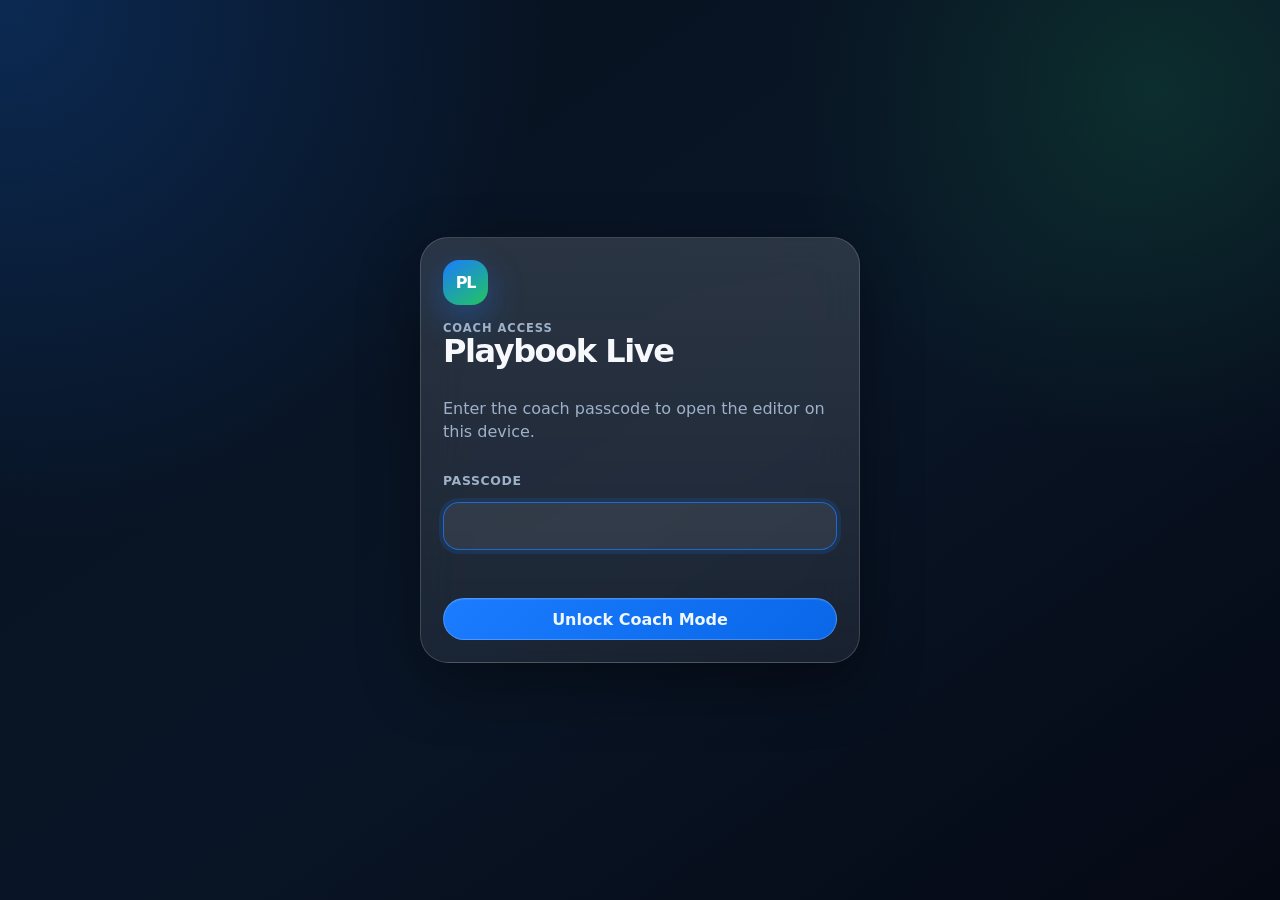
==== coach.html @ 9b7bd403 "Fix review player circles and playback" ====
﻿<!doctype html>
<html lang="en">
  <head>
    <meta charset="UTF-8" />
    <meta name="viewport" content="width=device-width, initial-scale=1, viewport-fit=cover" />
    <meta name="theme-color" content="#07111f" />
    <meta name="apple-mobile-web-app-capable" content="yes" />
    <meta name="apple-mobile-web-app-status-bar-style" content="black-translucent" />
    <meta name="apple-mobile-web-app-title" content="Playbook Live" />
    <title>Playbook Live Coach</title>
    <link rel="manifest" href="manifest.json" />
    <link rel="icon" href="assets/icon.svg" type="image/svg+xml" />
    <link rel="apple-touch-icon" href="assets/apple-touch-icon.png" />
    <link rel="stylesheet" href="styles.css" />
  </head>
  <body class="coach-locked" data-app-mode="coach">
    <section id="coachGate" class="coach-gate" aria-label="Coach access">
      <div class="coach-gate-card">
        <div class="brand-mark" aria-hidden="true">PL</div>
        <div>
          <div class="eyebrow">Coach Access</div>
          <h1>Playbook Live</h1>
        </div>
        <p class="muted">Enter the coach passcode to open the editor on this device.</p>
        <label class="coach-passcode-label" for="coachPasscode">Passcode</label>
        <input id="coachPasscode" class="coach-passcode-input" type="password" autocomplete="current-password" />
        <p id="coachGateMessage" class="coach-gate-message" role="status" aria-live="polite"></p>
        <button id="coachUnlockBtn" class="pill-button primary" type="button">Unlock Coach Mode</button>
      </div>
    </section>
    <div id="app" class="app-shell">
      <header class="app-header">
        <div class="brand-block">
          <div class="brand-mark" aria-hidden="true">PL</div>
          <div>
            <div class="eyebrow">Basketball play designer</div>
            <h1>Playbook Live</h1>
          </div>
        </div>
        <div class="header-actions">
          <button class="icon-button" id="undoBtn" title="Undo" aria-label="Undo">&#8630;</button>
          <button class="icon-button" id="redoBtn" title="Redo" aria-label="Redo">&#8631;</button>
          <button class="icon-button" id="settingsBtn" title="Settings" aria-label="Settings">&#9881;</button>
        </div>
      </header>

      <main class="screen-stack">
        <section id="createScreen" class="screen active" aria-label="Editor">
          <div class="workspace-card">
            <div class="workspace-topbar">
              <div class="play-title-wrap">
                <label for="playName">Play name</label>
                <input id="playName" class="play-name-input" type="text" spellcheck="false" />
              </div>
              <div class="step-chip" id="stepChip">Step 1 of 1</div>
            </div>

            <div class="court-wrap">
              <svg id="courtSvg" class="court-svg" viewBox="0 0 565 800" role="img" aria-label="Basketball court editor"></svg>
              <div id="courtChooser" class="court-chooser hidden" aria-label="Choose court type">
                <div class="court-choice-title">Choose court</div>
                <div class="court-choice-actions">
                  <button class="court-choice-button" data-court-type="half" type="button">
                    <span>Half</span>
                    <img src="assets/half-court.png" alt="" />
                  </button>
                  <button class="court-choice-button" data-court-type="full" type="button">
                    <span>Full</span>
                    <img src="assets/full-court.png" alt="" />
                  </button>
                </div>
              </div>
              <div id="toast" class="toast hidden"></div>
            </div>

            <div class="editor-footer">
              <div class="step-controls" aria-label="Step controls">
                <button id="prevStepBtn" class="pill-button secondary">&#8249; Step</button>
                <button id="nextStepBtn" class="pill-button primary">Next Step</button>
                <button id="addBlankStepBtn" class="pill-button secondary">Blank</button>
              </div>
              <div class="quick-actions">
                <button id="savePlayBtn" class="pill-button success">Save</button>
              </div>
            </div>
          </div>

          <aside class="tool-dock" aria-label="Drawing tools">
            <button class="tool-button active" data-tool="select"><span>&#8598;</span><b>Select</b></button>
            <button class="tool-button" data-tool="offense"><span class="mini-player offense">1</span><b>Offense</b></button>
            <button class="tool-button" data-tool="defense"><span class="mini-player defense">1</span><b>Defense</b></button>
            <button class="tool-button" data-tool="ball"><span class="mini-ball"></span><b>Ball</b></button>
            <button class="tool-button" data-tool="move"><span class="line-sample move"></span><b>Cut</b></button>
            <button class="tool-button" data-tool="pass"><span class="line-sample pass"></span><b>Pass</b></button>
            <button class="tool-button" data-tool="dribble"><span class="line-sample dribble"></span><b>Dribble</b></button>
            <button class="tool-button" data-tool="screen"><span class="line-sample screen"></span><b>Screen</b></button>
            <button class="tool-button" data-tool="erase"><span>&#9003;</span><b>Erase</b></button>
          </aside>
        </section>

        <section id="playbookScreen" class="screen" aria-label="Playbook library">
          <div class="library-layout">
            <div class="library-header card-panel">
              <div>
                <div class="eyebrow">Saved locally on this device</div>
                <h2>Playbook</h2>
              </div>
              <button id="newPlayBtn" class="pill-button primary">New Play</button>
            </div>
            <div class="library-actions card-panel">
              <button id="copyPlayerLinkBtn" class="pill-button primary">Copy Player Link</button>
              <button id="saveGitHubBtn" class="pill-button success">Save to GitHub</button>
              <button id="loadGitHubBtn" class="pill-button secondary">Load from GitHub</button>
              <button id="exportPlaybookBtn" class="pill-button secondary">Export Playbook</button>
              <button id="importPlaybookBtn" class="pill-button secondary">Import Playbook</button>
              <input id="importPlaybookInput" class="hidden" type="file" accept="application/json,.json" />
            </div>
            <div id="playList" class="play-list"></div>
          </div>
        </section>

        <section id="reviewScreen" class="screen" aria-label="Review play">
          <div class="review-card">
            <div class="court-wrap review-court-wrap">
              <svg id="reviewSvg" class="court-svg" viewBox="0 0 565 800" role="img" aria-label="Animated play review"></svg>
              <button id="fullscreenBtn" class="fullscreen-button" type="button" title="Full screen" aria-label="Full screen">&#9974;</button>
            </div>
            <div class="review-controls">
              <button id="reviewBackBtn" class="icon-button large">&#8249;</button>
              <button id="playPauseBtn" class="play-button">&#9654;</button>
              <button id="reviewForwardBtn" class="icon-button large">&#8250;</button>
              <button id="restartBtn" class="pill-button secondary">Restart</button>
              <label class="speed-control">Speed
                <input id="speedSlider" type="range" min="0.5" max="2" value="1" step="0.25" />
              </label>
            </div>
          </div>
        </section>
      </main>

      <nav class="bottom-nav" aria-label="Main navigation">
        <button class="nav-button active" data-screen="create"><span>&#9998;</span>Editor</button>
        <button class="nav-button" data-screen="playbook"><span>&#9638;</span>Playbook</button>
        <button class="nav-button" data-screen="review"><span>&#9654;</span>Review</button>
      </nav>
    </div>

    <dialog id="settingsDialog" class="modal-card">
      <form method="dialog">
        <div class="modal-header">
          <div>
            <div class="eyebrow">Manual cloud sync</div>
            <h2>GitHub Settings</h2>
          </div>
          <button class="icon-button" value="cancel">&#215;</button>
        </div>
        <p class="muted">For personal use, create a fine-grained GitHub token with Contents read/write access to this repository. The token is stored only in this browser.</p>
        <div class="settings-grid">
          <label>Owner<input id="ghOwner" autocomplete="off" placeholder="BBuisson188" /></label>
          <label>Repository<input id="ghRepo" autocomplete="off" placeholder="playbook-live" /></label>
          <label>Branch<input id="ghBranch" autocomplete="off" placeholder="main" /></label>
          <label>File path<input id="ghPath" autocomplete="off" placeholder="data/playbook-live.json" /></label>
          <label class="full-width">Token<input id="ghToken" type="password" autocomplete="off" placeholder="github_pat_..." /></label>
        </div>
        <div class="modal-actions">
          <button id="lockCoachBtn" type="button" class="pill-button danger">Lock Coach Mode</button>
          <button id="clearGitHubBtn" type="button" class="pill-button danger">Clear</button>
          <button id="saveSettingsBtn" type="button" class="pill-button primary">Save Settings</button>
        </div>
      </form>
    </dialog>

    <dialog id="syncResultDialog" class="modal-card result-modal">
      <form method="dialog">
        <div class="modal-header">
          <div>
            <div class="eyebrow" id="syncResultKicker">GitHub sync</div>
            <h2 id="syncResultTitle">Sync result</h2>
          </div>
          <button class="icon-button" value="cancel">&#215;</button>
        </div>
        <p class="muted" id="syncResultMessage"></p>
        <pre id="syncResultDetails" class="sync-details hidden"></pre>
        <div class="modal-actions">
          <button class="pill-button primary" value="default">OK</button>
        </div>
      </form>
    </dialog>

    <script src="app.js"></script>
  </body>
</html>
---- styles.css ----
﻿:root {
  color-scheme: dark;
  --bg: #07111f;
  --bg-2: #0d1a2e;
  --panel: rgba(255, 255, 255, 0.08);
  --panel-strong: rgba(255, 255, 255, 0.13);
  --line: rgba(255, 255, 255, 0.16);
  --text: #f6f8fb;
  --muted: #9fb1c8;
  --blue: #1b7cff;
  --blue-dark: #075ed6;
  --red: #f0445a;
  --green: #22c55e;
  --gold: #f8c14f;
  --court: #f6f0df;
  --screen: #d8e1ee;
  --shadow: 0 22px 60px rgba(0, 0, 0, 0.38);
  --radius-xl: 28px;
  --radius-lg: 20px;
  --radius-md: 14px;
  --bottom-nav-height: 82px;
  font-family: Inter, ui-sans-serif, system-ui, -apple-system, BlinkMacSystemFont, "Segoe UI", sans-serif;
}

* { box-sizing: border-box; }
.hidden { display: none !important; }

html, body { height: 100%; }

body {
  margin: 0;
  background:
    radial-gradient(circle at top left, rgba(27, 124, 255, 0.23), transparent 35%),
    radial-gradient(circle at 90% 10%, rgba(34, 197, 94, 0.14), transparent 26%),
    linear-gradient(145deg, #07111f 0%, #091526 54%, #050914 100%);
  color: var(--text);
  overflow: hidden;
  -webkit-font-smoothing: antialiased;
  touch-action: manipulation;
}

body.coach-locked {
  overflow: hidden;
}

body.coach-locked .app-shell {
  display: none;
}

button, input {
  font: inherit;
}

button {
  border: 0;
  color: inherit;
  cursor: pointer;
  -webkit-tap-highlight-color: transparent;
}

button:disabled { opacity: 0.45; cursor: not-allowed; }

.app-shell {
  height: 100dvh;
  display: grid;
  grid-template-rows: auto 1fr auto;
  padding: max(12px, env(safe-area-inset-top)) 12px max(8px, env(safe-area-inset-bottom));
  gap: 10px;
}

.app-header {
  display: flex;
  align-items: center;
  justify-content: space-between;
  gap: 12px;
  min-height: 58px;
}

.brand-block,
.header-actions,
.workspace-topbar,
.review-topbar,
.library-header,
.modal-header,
.modal-actions,
.review-controls,
.editor-footer,
.step-controls,
.quick-actions,
.library-actions {
  display: flex;
  align-items: center;
}

.brand-block { gap: 12px; min-width: 0; }

.brand-mark {
  width: 45px;
  height: 45px;
  border-radius: 16px;
  display: grid;
  place-items: center;
  background: linear-gradient(145deg, #1b7cff, #22c55e);
  color: white;
  font-weight: 900;
  letter-spacing: -0.08em;
  box-shadow: 0 12px 34px rgba(27, 124, 255, 0.38);
}

.eyebrow {
  color: var(--muted);
  font-size: 0.72rem;
  text-transform: uppercase;
  letter-spacing: 0.08em;
  font-weight: 800;
}

h1, h2 {
  margin: 0;
  letter-spacing: -0.045em;
  line-height: 1;
}

h1 { font-size: clamp(1.2rem, 5vw, 2rem); }
h2 { font-size: clamp(1.35rem, 6vw, 2.35rem); }

.header-actions { gap: 8px; }

.icon-button,
.pill-button,
.nav-button,
.tool-button,
.play-button {
  border-radius: 999px;
  background: var(--panel);
  border: 1px solid var(--line);
  box-shadow: inset 0 1px 0 rgba(255, 255, 255, 0.08);
  transition: transform 120ms ease, background 120ms ease, border 120ms ease, box-shadow 120ms ease;
}

.icon-button:active,
.pill-button:active,
.nav-button:active,
.tool-button:active,
.play-button:active { transform: scale(0.96); }

.icon-button {
  width: 42px;
  height: 42px;
  display: grid;
  place-items: center;
  color: var(--text);
  font-weight: 900;
  font-size: 1.15rem;
}

.icon-button.large { width: 48px; height: 48px; font-size: 1.6rem; }

.pill-button {
  min-height: 42px;
  padding: 0 15px;
  font-weight: 850;
  color: #eef6ff;
  white-space: nowrap;
}

.pill-button.primary { background: linear-gradient(135deg, #1b7cff, #0967e8); border-color: rgba(255,255,255,0.22); }
.pill-button.success { background: linear-gradient(135deg, #22c55e, #159447); border-color: rgba(255,255,255,0.20); }
.pill-button.secondary { background: rgba(255,255,255,0.08); }
.pill-button.danger { background: rgba(240, 68, 90, 0.16); border-color: rgba(240,68,90,0.35); color: #ffd8df; }

.screen-stack {
  min-height: 0;
  position: relative;
}

.screen {
  position: absolute;
  inset: 0;
  display: none;
  gap: 10px;
  min-height: 0;
}

.screen.active { display: flex; }

#createScreen { flex-direction: column; }

.workspace-card,
.review-card,
.card-panel,
.modal-card {
  background: linear-gradient(180deg, rgba(255,255,255,0.13), rgba(255,255,255,0.07));
  border: 1px solid var(--line);
  border-radius: var(--radius-xl);
  box-shadow: var(--shadow);
  backdrop-filter: blur(22px);
}

.workspace-card,
.review-card {
  flex: 1;
  min-height: 0;
  display: grid;
  grid-template-rows: auto minmax(0, 1fr) auto;
  overflow: hidden;
}

.review-card {
  grid-template-rows: minmax(0, 1fr) auto;
}

.workspace-topbar,
.review-topbar {
  padding: 12px;
  justify-content: space-between;
  gap: 10px;
  border-bottom: 1px solid var(--line);
}

.play-title-wrap {
  flex: 1;
  min-width: 0;
}

.play-title-wrap label {
  display: block;
  color: var(--muted);
  font-size: 0.72rem;
  text-transform: uppercase;
  letter-spacing: 0.08em;
  font-weight: 800;
  margin-bottom: 4px;
}

.play-name-input {
  width: 100%;
  min-width: 0;
  border: 0;
  outline: 0;
  padding: 0;
  background: transparent;
  color: var(--text);
  font-size: clamp(1.1rem, 5vw, 1.8rem);
  font-weight: 900;
  letter-spacing: -0.045em;
}

.step-chip {
  display: inline-flex;
  align-items: center;
  justify-content: center;
  min-height: 36px;
  padding: 0 12px;
  background: rgba(255,255,255,0.1);
  border: 1px solid var(--line);
  border-radius: 999px;
  color: #dce9fa;
  font-weight: 850;
  font-size: 0.84rem;
  white-space: nowrap;
}

.court-wrap {
  position: relative;
  min-height: 0;
  display: grid;
  place-items: center;
  padding: 10px;
  overflow: hidden;
}

.court-svg {
  width: 100%;
  height: 100%;
  aspect-ratio: var(--court-aspect, 2 / 3);
  max-height: 100%;
  max-width: 100%;
  min-height: 0;
  border-radius: 24px;
  filter: drop-shadow(0 18px 32px rgba(0,0,0,0.36));
  touch-action: none;
  user-select: none;
}

.court-image {
  pointer-events: none;
}

.court-placeholder-bg {
  fill: rgba(255,255,255,0.04);
}

.court-chooser {
  position: absolute;
  inset: 10px;
  z-index: 7;
  display: grid;
  align-content: center;
  gap: 16px;
  padding: 18px;
  background: rgba(7, 17, 31, 0.72);
  border-radius: 24px;
  backdrop-filter: blur(16px);
}

.court-chooser.hidden { display: none; }

.court-choice-title {
  text-align: center;
  font-size: 1.3rem;
  font-weight: 950;
}

.court-choice-actions {
  display: grid;
  grid-template-columns: repeat(2, minmax(0, 180px));
  justify-content: center;
  gap: 12px;
}

.court-choice-button {
  min-width: 0;
  display: grid;
  gap: 8px;
  padding: 10px;
  border-radius: 18px;
  background: rgba(255,255,255,0.1);
  border: 1px solid rgba(255,255,255,0.18);
}

.court-choice-button span {
  font-weight: 900;
}

.court-choice-button img {
  width: 100%;
  aspect-ratio: 2 / 3;
  object-fit: cover;
  border-radius: 12px;
}

.editor-footer {
  justify-content: space-between;
  gap: 8px;
  padding: 10px 12px 12px;
  border-top: 1px solid var(--line);
  overflow-x: auto;
}

.step-controls,
.quick-actions,
.library-actions { gap: 8px; }

.tool-dock {
  min-height: 74px;
  display: grid;
  grid-template-columns: repeat(9, minmax(68px, 1fr));
  gap: 8px;
  overflow-x: auto;
  padding-bottom: 2px;
}

.tool-button {
  min-width: 68px;
  height: 72px;
  padding: 6px 5px;
  display: grid;
  place-items: center;
  align-content: center;
  gap: 4px;
  color: #d7e5f9;
}

.tool-button b {
  font-size: 0.68rem;
  line-height: 1;
}

.tool-button span:not(.line-sample) { font-size: 1.18rem; }
.tool-button.active {
  background: rgba(27,124,255,0.24);
  border-color: rgba(27,124,255,0.68);
  box-shadow: 0 10px 30px rgba(27,124,255,0.18), inset 0 1px 0 rgba(255,255,255,0.14);
}

.mini-player {
  width: 26px;
  height: 26px;
  border-radius: 50%;
  display: grid;
  place-items: center;
  font-size: 0.78rem !important;
  font-weight: 950;
  color: white;
  box-shadow: inset 0 1px 2px rgba(255,255,255,0.28), 0 7px 15px rgba(0,0,0,0.22);
}
.mini-player.offense { background: var(--blue); }
.mini-player.defense { background: var(--red); }
.mini-ball {
  width: 25px;
  height: 25px;
  border-radius: 50%;
  background: radial-gradient(circle at 32% 28%, #ffd38b, #e97724 58%, #9c3e13);
  box-shadow: 0 7px 15px rgba(0,0,0,0.25);
}

.line-sample {
  width: 38px;
  height: 20px;
  display: block;
  position: relative;
}
.line-sample::before {
  content: "";
  position: absolute;
  left: 4px;
  right: 4px;
  top: 9px;
  border-top: 4px solid currentColor;
}
.line-sample.move { color: var(--green); }
.line-sample.pass { color: var(--gold); }
.line-sample.pass::before { border-top-style: dashed; }
.line-sample.dribble { color: #60a5fa; }
.line-sample.dribble::before {
  border: 0;
  height: 10px;
  top: 4px;
  background: repeating-radial-gradient(ellipse at center, transparent 0 5px, currentColor 6px 8px, transparent 9px 12px);
  opacity: 0.9;
}
.line-sample.screen { color: var(--screen); }
.line-sample.screen::after {
  content: "";
  position: absolute;
  right: 4px;
  top: 4px;
  height: 14px;
  border-right: 4px solid currentColor;
}

.bottom-nav {
  height: var(--bottom-nav-height);
  display: grid;
  grid-template-columns: repeat(3, 1fr);
  gap: 8px;
  padding: 8px;
  background: rgba(1, 8, 18, 0.72);
  border: 1px solid rgba(255,255,255,0.12);
  border-radius: 28px;
  box-shadow: 0 18px 54px rgba(0,0,0,0.42), inset 0 1px 0 rgba(255,255,255,0.06);
  backdrop-filter: blur(24px);
}

.nav-button {
  display: grid;
  place-items: center;
  align-content: center;
  gap: 3px;
  color: #aebfd5;
  font-size: 0.78rem;
  font-weight: 850;
  background: transparent;
  border-color: transparent;
}
.nav-button span { font-size: 1.2rem; }
.nav-button.active {
  background: rgba(255,255,255,0.12);
  border-color: rgba(255,255,255,0.16);
  color: white;
}

.selection-panel {
  position: absolute;
  left: 18px;
  right: 18px;
  bottom: 18px;
  min-height: 54px;
  display: flex;
  align-items: center;
  justify-content: space-between;
  gap: 10px;
  padding: 10px;
  background: rgba(7, 17, 31, 0.82);
  border: 1px solid rgba(255,255,255,0.14);
  border-radius: 22px;
  box-shadow: 0 16px 40px rgba(0,0,0,0.36);
  backdrop-filter: blur(18px);
  z-index: 5;
}
.selection-panel.hidden, .toast.hidden { display: none; }
.selection-title { font-weight: 900; letter-spacing: -0.03em; }
.selection-sub { color: var(--muted); font-size: 0.8rem; }
.selection-actions { display: flex; gap: 8px; align-items: center; }

.toast {
  position: absolute;
  top: 20px;
  left: 50%;
  transform: translateX(-50%);
  z-index: 10;
  padding: 10px 14px;
  color: white;
  font-weight: 800;
  background: rgba(7,17,31,0.9);
  border: 1px solid rgba(255,255,255,0.17);
  border-radius: 999px;
  box-shadow: 0 12px 30px rgba(0,0,0,0.30);
}

.library-layout {
  flex: 1;
  min-height: 0;
  display: grid;
  grid-template-rows: auto auto minmax(0, 1fr);
  gap: 10px;
}
.card-panel { padding: 14px; }
.library-header { justify-content: space-between; gap: 12px; }
.library-actions { flex-wrap: wrap; }
.player-library-layout {
  grid-template-rows: auto auto minmax(0, 1fr);
}
.player-nav {
  grid-template-columns: repeat(2, 1fr);
}
.play-list {
  min-height: 0;
  overflow-y: auto;
  display: grid;
  align-content: start;
  gap: 10px;
  padding-bottom: 6px;
}
.play-card {
  display: grid;
  gap: 10px;
  padding: 15px;
  border-radius: 24px;
  background: rgba(255,255,255,0.09);
  border: 1px solid var(--line);
  box-shadow: 0 14px 34px rgba(0,0,0,0.20);
}
.play-card.dragging {
  border-color: rgba(27,124,255,0.65);
  background: rgba(27,124,255,0.16);
}
.play-card.selected {
  border-color: rgba(27,124,255,0.7);
  background: rgba(27,124,255,0.14);
}
.play-card-top { display: flex; justify-content: space-between; gap: 10px; align-items: start; }
.play-card-side {
  display: grid;
  justify-items: end;
  gap: 8px;
}
.play-card h3 { margin: 0; font-size: 1.1rem; letter-spacing: -0.035em; }
.play-card-meta { color: var(--muted); font-size: 0.84rem; }
.play-card-actions { display: flex; flex-wrap: wrap; gap: 8px; }
.reorder-handle {
  width: 38px;
  height: 38px;
  display: grid;
  place-items: center;
  border-radius: 999px;
  background: rgba(255,255,255,0.1);
  border: 1px solid var(--line);
  color: #dce9fa;
  font-size: 1.12rem;
  font-weight: 950;
  cursor: grab;
  touch-action: none;
}
.reorder-handle:active {
  cursor: grabbing;
}
.empty-state {
  padding: 26px;
  text-align: center;
  color: var(--muted);
  border: 1px dashed rgba(255,255,255,0.22);
  border-radius: 28px;
  background: rgba(255,255,255,0.05);
}
.empty-state strong { display: block; color: white; margin-bottom: 6px; font-size: 1.05rem; }

.review-card { width: 100%; }
.review-topbar { justify-content: space-between; }
.review-controls {
  justify-content: center;
  gap: 10px;
  padding: 10px 12px 12px;
  border-top: 1px solid var(--line);
  flex-wrap: wrap;
}
.play-button {
  width: 66px;
  height: 54px;
  background: linear-gradient(135deg, #1b7cff, #22c55e);
  font-size: 1.4rem;
  font-weight: 900;
  box-shadow: 0 13px 34px rgba(27,124,255,0.28);
}
.speed-control {
  min-height: 44px;
  display: flex;
  align-items: center;
  gap: 8px;
  padding: 0 10px;
  border-radius: 999px;
  background: rgba(255,255,255,0.08);
  border: 1px solid var(--line);
  color: var(--muted);
  font-size: 0.78rem;
  font-weight: 850;
}
.speed-control input { max-width: 120px; }

.fullscreen-button {
  position: absolute;
  right: 18px;
  top: 18px;
  z-index: 5;
  width: 42px;
  height: 42px;
  display: grid;
  place-items: center;
  border-radius: 999px;
  background: rgba(7,17,31,0.78);
  border: 1px solid rgba(255,255,255,0.18);
  color: white;
  font-size: 1.2rem;
  font-weight: 900;
}

body.review-fullscreen-active {
  overflow: hidden;
}

#reviewScreen.ios-fullscreen {
  position: fixed;
  inset: 0;
  z-index: 1000;
  display: flex;
  padding: max(8px, env(safe-area-inset-top)) max(8px, env(safe-area-inset-right)) max(8px, env(safe-area-inset-bottom)) max(8px, env(safe-area-inset-left));
  background: #07111f;
}

#reviewScreen.ios-fullscreen .review-card {
  width: 100%;
  height: 100%;
  border-radius: 0;
  border: 0;
  box-shadow: none;
}

#reviewScreen.ios-fullscreen .review-court-wrap {
  padding: 0;
}

#reviewScreen.ios-fullscreen .review-controls {
  padding-bottom: max(10px, env(safe-area-inset-bottom));
}

.modal-card {
  width: min(92vw, 540px);
  color: var(--text);
  border: 1px solid rgba(255,255,255,0.18);
  padding: 0;
}
.modal-card::backdrop { background: rgba(0,0,0,0.68); backdrop-filter: blur(4px); }
.modal-card form { padding: 18px; }
.modal-header { justify-content: space-between; gap: 12px; margin-bottom: 12px; }
.muted { color: var(--muted); line-height: 1.45; }
.settings-grid {
  display: grid;
  grid-template-columns: 1fr 1fr;
  gap: 12px;
  margin: 16px 0;
}
.settings-grid label {
  display: grid;
  gap: 6px;
  color: var(--muted);
  font-size: 0.78rem;
  text-transform: uppercase;
  letter-spacing: 0.05em;
  font-weight: 850;
}
.settings-grid input {
  min-height: 44px;
  border: 1px solid var(--line);
  border-radius: 14px;
  padding: 0 12px;
  background: rgba(255,255,255,0.08);
  color: white;
  outline: none;
}
.full-width { grid-column: 1 / -1; }
.modal-actions { justify-content: flex-end; gap: 10px; }

.sync-details {
  max-height: 180px;
  overflow: auto;
  padding: 12px;
  border-radius: 12px;
  background: rgba(0,0,0,0.24);
  border: 1px solid var(--line);
  color: #dce9fa;
  white-space: pre-wrap;
  word-break: break-word;
}

.sync-details.hidden { display: none; }

.coach-gate {
  min-height: 100dvh;
  display: grid;
  place-items: center;
  padding: max(16px, env(safe-area-inset-top)) 16px max(16px, env(safe-area-inset-bottom));
}

.coach-gate-card {
  width: min(100%, 440px);
  display: grid;
  gap: 14px;
  padding: 22px;
  background: linear-gradient(180deg, rgba(255,255,255,0.14), rgba(255,255,255,0.07));
  border: 1px solid var(--line);
  border-radius: var(--radius-xl);
  box-shadow: var(--shadow);
  backdrop-filter: blur(22px);
}

.coach-gate-card .brand-mark {
  margin-bottom: 2px;
}

.coach-passcode-label {
  color: var(--muted);
  font-size: 0.78rem;
  text-transform: uppercase;
  letter-spacing: 0.05em;
  font-weight: 850;
}

.coach-passcode-input {
  width: 100%;
  min-height: 48px;
  border: 1px solid var(--line);
  border-radius: 16px;
  padding: 0 14px;
  background: rgba(255,255,255,0.08);
  color: white;
  outline: none;
}

.coach-passcode-input:focus {
  border-color: rgba(27,124,255,0.72);
  box-shadow: 0 0 0 4px rgba(27,124,255,0.14);
}

.coach-gate-message {
  min-height: 20px;
  margin: 0;
  color: #ffd8df;
  font-weight: 750;
}

.player-status {
  display: flex;
  align-items: center;
  justify-content: space-between;
  gap: 10px;
  padding: 12px 14px;
  border-radius: 20px;
  border: 1px solid var(--line);
  color: #e8f1ff;
  background: rgba(255,255,255,0.07);
  font-weight: 800;
  line-height: 1.35;
}

.player-status.loading {
  border-color: rgba(27,124,255,0.35);
  background: rgba(27,124,255,0.13);
}

.player-status.warning {
  border-color: rgba(248,193,79,0.42);
  background: rgba(248,193,79,0.13);
}

.player-status.error {
  border-color: rgba(240,68,90,0.42);
  background: rgba(240,68,90,0.13);
}

/* SVG entity styling */
.action-path { fill: none; stroke-linecap: round; stroke-linejoin: round; pointer-events: stroke; cursor: pointer; }
.action-path.selected { filter: drop-shadow(0 0 8px rgba(255,255,255,0.55)); }
.action-move { stroke: var(--green); stroke-width: 7; }
.action-pass { stroke: var(--gold); stroke-width: 6; stroke-dasharray: 16 13; }
.action-dribble { stroke: #60a5fa; stroke-width: 6; }
.action-screen { stroke: #1f2937; stroke-width: 8; }
.ghost-path { opacity: 0.65; }
.player-node { cursor: grab; filter: drop-shadow(0 6px 12px rgba(0,0,0,0.22)); }
.player-node.selected circle.outer { stroke: white; stroke-width: 6; }
.player-node:active { cursor: grabbing; }
.player-offense .outer { fill: var(--blue); }
.player-defense .outer { fill: var(--red); }
.player-number { fill: white; font-weight: 950; font-size: 26px; dominant-baseline: middle; text-anchor: middle; pointer-events: none; }
.ball-node { cursor: grab; filter: drop-shadow(0 5px 9px rgba(0,0,0,0.25)); }
.ball-node.selected .ball-main { stroke: white; stroke-width: 5; }
.edit-handle,
.curve-handle { fill: white; stroke: #07111f; stroke-width: 4; cursor: grab; filter: drop-shadow(0 4px 8px rgba(0,0,0,0.25)); }
.curve-handle { fill: #dbeafe; }

@media (orientation: landscape) and (max-height: 600px) {
  .app-shell { grid-template-columns: minmax(0, 1fr) 88px; grid-template-rows: auto 1fr; }
  .app-header { grid-column: 1 / -1; }
  .bottom-nav { grid-column: 2; grid-row: 2; height: 100%; grid-template-columns: 1fr; grid-template-rows: repeat(3, 1fr); }
  .player-nav { grid-template-rows: repeat(2, 1fr); }
  .screen-stack { grid-column: 1; grid-row: 2; }
  #createScreen { flex-direction: row; }
  .tool-dock { width: 82px; min-height: 0; grid-template-columns: 1fr; grid-auto-rows: 68px; overflow-y: auto; overflow-x: hidden; }
  .tool-button { min-width: 0; height: 68px; }
  .court-svg { width: 100%; height: 100%; }
}

@media (max-width: 430px) {
  .app-shell { padding-left: 8px; padding-right: 8px; }
  .brand-mark { width: 41px; height: 41px; }
  .header-actions { gap: 5px; }
  .icon-button { width: 38px; height: 38px; }
  .workspace-topbar, .review-topbar { padding: 10px; }
  .editor-footer { align-items: stretch; flex-direction: column; }
  .step-controls, .quick-actions { overflow-x: auto; }
  .pill-button { min-height: 40px; padding: 0 13px; }
  .tool-dock { grid-template-columns: repeat(9, 68px); }
  .settings-grid { grid-template-columns: 1fr; }
  .speed-control { width: 100%; justify-content: center; }
  .speed-control input { width: 160px; max-width: 44vw; }
}
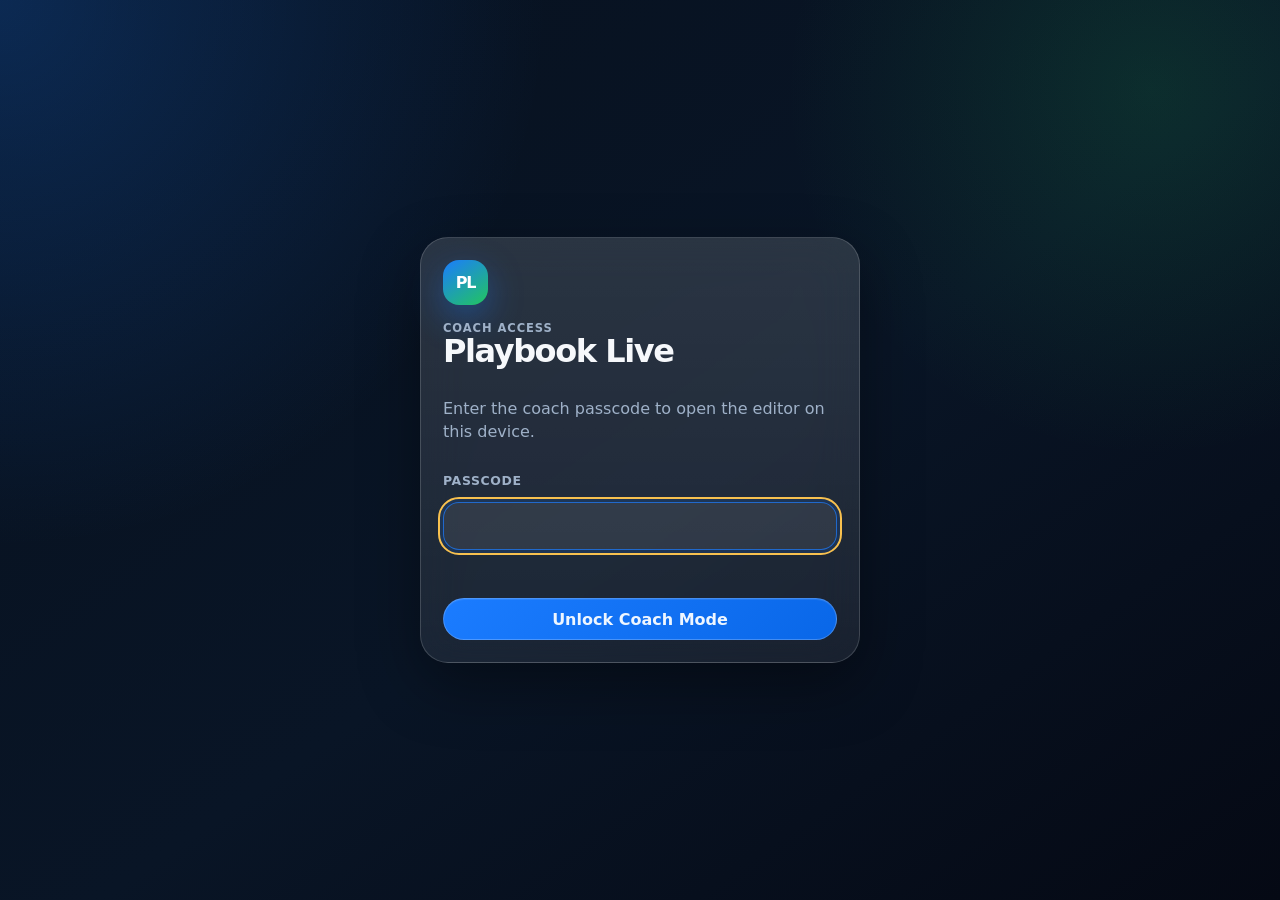
==== commit ebc295f5: "Improve playbook organization, step editing, and motion shadows" ====
--- a/coach.html
+++ b/coach.html
@@ -52,7 +52,14 @@
                 <label for="playName">Play name</label>
                 <input id="playName" class="play-name-input" type="text" spellcheck="false" />
               </div>
-              <div class="step-chip" id="stepChip">Step 1 of 1</div>
+              <div class="editor-metadata">
+                <select id="editorCategory" aria-label="Play category"></select>
+                <select id="editorStepSelect" aria-label="Jump to step"></select>
+                <label class="step-shadow-toggle" title="Show the previous step's paths faintly behind this step">
+                  <input id="previousStepShadow" type="checkbox" role="switch" />Previous step shadow
+                </label>
+                <div class="step-chip" id="stepChip">Step 1 of 1</div>
+              </div>
             </div>
 
             <div class="court-wrap">
@@ -70,16 +77,18 @@
                   </button>
                 </div>
               </div>
-              <div id="toast" class="toast hidden"></div>
             </div>
 
             <div class="editor-footer">
               <div class="step-controls" aria-label="Step controls">
-                <button id="prevStepBtn" class="pill-button secondary">&#8249; Step</button>
-                <button id="nextStepBtn" class="pill-button primary">Next Step</button>
+                <button id="prevStepBtn" class="icon-button" title="Previous step" aria-label="Previous step">&#8249;</button>
+                <button id="nextStepBtn" class="icon-button" title="Next step" aria-label="Next step">&#8250;</button>
+                <button id="addStepBtn" class="pill-button secondary">Add Step</button>
                 <button id="addBlankStepBtn" class="pill-button secondary">Blank</button>
               </div>
               <div class="quick-actions">
+                <button id="deleteStepBtn" class="pill-button danger">Delete Step</button>
+                <button id="lastStepBtn" class="pill-button secondary">Last Step</button>
                 <button id="savePlayBtn" class="pill-button success">Save</button>
               </div>
             </div>
@@ -105,15 +114,22 @@
                 <div class="eyebrow">Saved locally on this device</div>
                 <h2>Playbook</h2>
               </div>
-              <button id="newPlayBtn" class="pill-button primary">New Play</button>
-            </div>
-            <div class="library-actions card-panel">
+              <div class="header-actions">
+                <button id="manageCategoriesBtn" class="pill-button secondary">Categories</button>
+                <button id="newPlayBtn" class="pill-button primary">New Play</button>
+              </div>
+            </div>
+            <details class="library-sync-menu">
+              <summary>Publishing</summary>
+              <div class="library-actions card-panel">
               <button id="copyPlayerLinkBtn" class="pill-button primary">Copy Player Link</button>
               <button id="saveGitHubBtn" class="pill-button success">Save to GitHub</button>
               <button id="loadGitHubBtn" class="pill-button secondary">Load from GitHub</button>
-              <button id="exportPlaybookBtn" class="pill-button secondary">Export Playbook</button>
-              <button id="importPlaybookBtn" class="pill-button secondary">Import Playbook</button>
-              <input id="importPlaybookInput" class="hidden" type="file" accept="application/json,.json" />
+              </div>
+            </details>
+            <div class="library-filters">
+              <input id="librarySearch" type="search" placeholder="Search plays" aria-label="Search plays" />
+              <select id="libraryCategoryFilter" aria-label="Filter by category"></select>
             </div>
             <div id="playList" class="play-list"></div>
           </div>
@@ -145,6 +161,23 @@
       </nav>
     </div>
 
+    <div id="toast" class="toast app-toast hidden" role="status" aria-live="polite"></div>
+
+    <dialog id="categoriesDialog" class="modal-card">
+      <div class="category-dialog-content">
+        <div class="modal-header">
+          <h2>Categories</h2>
+          <button id="closeCategoriesBtn" type="button" class="icon-button" title="Close categories" aria-label="Close categories">&#215;</button>
+        </div>
+        <form id="addCategoryForm" class="category-add-form">
+          <input id="newCategoryName" aria-label="New category name" placeholder="New category" maxlength="80" required />
+          <button type="submit" class="pill-button primary">Add Category</button>
+        </form>
+        <p id="categoryMessage" role="status" aria-live="polite"></p>
+        <div id="categoryList" class="category-list"></div>
+      </div>
+    </dialog>
+
     <dialog id="settingsDialog" class="modal-card">
       <form method="dialog">
         <div class="modal-header">
@@ -187,6 +220,7 @@
       </form>
     </dialog>
 
+    <script src="playbook-model.js"></script>
     <script src="app.js"></script>
   </body>
 </html>
--- a/styles.css
+++ b/styles.css
@@ -37,6 +37,36 @@
   overflow: hidden;
   -webkit-font-smoothing: antialiased;
   touch-action: manipulation;
+  -webkit-user-select: none;
+  user-select: none;
+  -webkit-touch-callout: none;
+}
+
+input, textarea, [contenteditable="true"] {
+  -webkit-user-select: text;
+  user-select: text;
+  -webkit-touch-callout: default;
+}
+
+button, select, summary, label, a { touch-action: manipulation; }
+input, textarea, select { font-size: 16px; }
+input[type="range"] { -webkit-user-select: none; user-select: none; }
+
+select, .library-filters input, .category-add-form input, .category-row > input {
+  min-width: 0;
+  min-height: 44px;
+  padding: 9px 12px;
+  border: 1px solid var(--line);
+  border-radius: 8px;
+  background: #142238;
+  color: var(--text);
+  font: inherit;
+  font-size: 16px;
+}
+
+button:focus-visible, input:focus-visible, select:focus-visible, summary:focus-visible {
+  outline: 2px solid var(--gold);
+  outline-offset: 3px;
 }
 
 body.coach-locked {
@@ -93,6 +123,10 @@
 }
 
 .brand-block { gap: 12px; min-width: 0; }
+.brand-mark, .header-actions { flex-shrink: 0; }
+.brand-block > div:last-child { min-width: 0; }
+.app-header .eyebrow { overflow: hidden; white-space: nowrap; text-overflow: ellipsis; }
+.app-header h1 { font-size: 1.5rem; letter-spacing: 0; }
 
 .brand-mark {
   width: 45px;
@@ -345,8 +379,18 @@
   gap: 8px;
   padding: 10px 12px 12px;
   border-top: 1px solid var(--line);
-  overflow-x: auto;
-}
+  flex-wrap: wrap;
+}
+
+.editor-footer .step-controls, .editor-footer .quick-actions { flex-wrap: wrap; }
+.editor-metadata { display: flex; flex-wrap: wrap; align-items: center; justify-content: flex-end; gap: 8px; min-width: 0; }
+.editor-metadata select { max-width: 180px; }
+.editor-metadata #stepChip { display: none; }
+.step-shadow-toggle { display: flex; align-items: center; gap: 8px; min-height: 44px; color: var(--muted); font-size: 0.8rem; font-weight: 700; }
+.step-shadow-toggle input { width: 20px; height: 20px; margin: 0; accent-color: var(--green); }
+.step-shadow-toggle:has(input:disabled) { opacity: 0.45; }
+.workspace-topbar { flex-wrap: wrap; }
+.workspace-topbar .play-title-wrap { flex-basis: 180px; }
 
 .step-controls,
 .quick-actions,
@@ -512,13 +556,37 @@
 .library-layout {
   flex: 1;
   min-height: 0;
-  display: grid;
-  grid-template-rows: auto auto minmax(0, 1fr);
+  display: flex;
+  flex-direction: column;
   gap: 10px;
 }
 .card-panel { padding: 14px; }
 .library-header { justify-content: space-between; gap: 12px; }
 .library-actions { flex-wrap: wrap; }
+.library-header, .library-actions, .library-filters, .player-status { flex-shrink: 0; }
+.library-header.card-panel, .library-actions.card-panel {
+  background: transparent;
+  border: 0;
+  border-radius: 0;
+  box-shadow: none;
+  backdrop-filter: none;
+  padding: 8px 2px;
+}
+.library-header { flex-wrap: wrap; }
+.library-sync-menu { flex-shrink: 0; }
+.library-sync-menu > summary { cursor: pointer; color: var(--muted); min-height: 44px; padding: 12px 2px; font-size: 0.85rem; font-weight: 700; }
+.library-header h2 { font-size: 1.6rem; letter-spacing: 0; }
+.library-filters { display: grid; grid-template-columns: minmax(0, 1fr) minmax(130px, 220px); gap: 8px; }
+.library-filters > * { width: 100%; }
+.category-group { min-width: 0; }
+.category-group > summary { display: flex; flex-wrap: wrap; align-items: center; gap: 8px; padding: 14px 2px; min-height: 48px; cursor: pointer; font-weight: 800; list-style: none; }
+.category-group > summary::-webkit-details-marker { display: none; }
+.category-group > summary::before { content: '\203A'; font-size: 22px; width: 16px; text-align: center; }
+.category-group[open] > summary::before { transform: rotate(90deg); }
+.category-count { color: var(--muted); font-size: 0.8rem; font-weight: 500; }
+.category-plays { display: grid; gap: 8px; }
+.play-order-controls { display: flex; gap: 4px; }
+.play-order-controls .icon-button { width: 44px; height: 44px; border-radius: 8px; }
 .player-library-layout {
   grid-template-rows: auto auto minmax(0, 1fr);
 }
@@ -526,6 +594,7 @@
   grid-template-columns: repeat(2, 1fr);
 }
 .play-list {
+  flex: 1;
   min-height: 0;
   overflow-y: auto;
   display: grid;
@@ -537,14 +606,10 @@
   display: grid;
   gap: 10px;
   padding: 15px;
-  border-radius: 24px;
+  border-radius: 8px;
   background: rgba(255,255,255,0.09);
   border: 1px solid var(--line);
   box-shadow: 0 14px 34px rgba(0,0,0,0.20);
-}
-.play-card.dragging {
-  border-color: rgba(27,124,255,0.65);
-  background: rgba(27,124,255,0.16);
 }
 .play-card.selected {
   border-color: rgba(27,124,255,0.7);
@@ -557,25 +622,12 @@
   gap: 8px;
 }
 .play-card h3 { margin: 0; font-size: 1.1rem; letter-spacing: -0.035em; }
+.play-card-top > div:first-child { min-width: 0; }
+.play-card h3 { overflow-wrap: anywhere; letter-spacing: 0; }
+.play-card-side { flex-shrink: 0; }
+.play-card > select { width: 100%; }
 .play-card-meta { color: var(--muted); font-size: 0.84rem; }
 .play-card-actions { display: flex; flex-wrap: wrap; gap: 8px; }
-.reorder-handle {
-  width: 38px;
-  height: 38px;
-  display: grid;
-  place-items: center;
-  border-radius: 999px;
-  background: rgba(255,255,255,0.1);
-  border: 1px solid var(--line);
-  color: #dce9fa;
-  font-size: 1.12rem;
-  font-weight: 950;
-  cursor: grab;
-  touch-action: none;
-}
-.reorder-handle:active {
-  cursor: grabbing;
-}
 .empty-state {
   padding: 26px;
   text-align: center;
@@ -700,6 +752,20 @@
 }
 .full-width { grid-column: 1 / -1; }
 .modal-actions { justify-content: flex-end; gap: 10px; }
+.modal-actions { flex-wrap: wrap; }
+.modal-card { max-height: calc(100dvh - 32px); overflow-y: auto; }
+.category-dialog-content { padding: 18px; }
+.category-dialog-content h2 { font-size: 1.5rem; letter-spacing: 0; }
+.category-add-form { display: flex; gap: 8px; padding: 0 !important; }
+.category-add-form input { flex: 1; width: 100%; }
+.category-list { display: grid; gap: 0; }
+.category-row { display: grid; grid-template-columns: minmax(0, 1fr) 44px; gap: 10px; align-items: center; padding: 16px 0; border-top: 1px solid var(--line); }
+.category-row > input { grid-column: 1; width: 100%; }
+.category-visibility { grid-column: 1; display: flex; align-items: center; gap: 8px; min-height: 44px; color: var(--muted); }
+.category-visibility input { width: 20px; height: 20px; accent-color: var(--green); }
+.category-remove { grid-column: 2; grid-row: 1 / 3; color: #ffd8df; }
+#categoryMessage { color: var(--muted); font-size: 0.85rem; line-height: 1.4; }
+.app-toast { position: fixed; top: max(20px, env(safe-area-inset-top)); z-index: 1001; max-width: calc(100% - 24px); text-align: center; }
 
 .sync-details {
   max-height: 180px;
@@ -767,6 +833,15 @@
   margin: 0;
   color: #ffd8df;
   font-weight: 750;
+}
+
+.coach-access-dialog .coach-gate-message {
+  margin-top: -4px;
+  margin-bottom: 10px;
+}
+
+.coach-access-grid {
+  margin-bottom: 8px;
 }
 
 .player-status {
@@ -806,6 +881,8 @@
 .action-dribble { stroke: #60a5fa; stroke-width: 6; }
 .action-screen { stroke: #1f2937; stroke-width: 8; }
 .ghost-path { opacity: 0.65; }
+.previous-step-layer { opacity: 0.28; pointer-events: none; }
+.previous-step-layer * { pointer-events: none; cursor: default; }
 .player-node { cursor: grab; filter: drop-shadow(0 6px 12px rgba(0,0,0,0.22)); }
 .player-node.selected circle.outer { stroke: white; stroke-width: 6; }
 .player-node:active { cursor: grabbing; }
@@ -828,6 +905,14 @@
   .tool-dock { width: 82px; min-height: 0; grid-template-columns: 1fr; grid-auto-rows: 68px; overflow-y: auto; overflow-x: hidden; }
   .tool-button { min-width: 0; height: 68px; }
   .court-svg { width: 100%; height: 100%; }
+  #createScreen .workspace-card { grid-template-columns: minmax(0, 1fr) 160px; grid-template-rows: auto minmax(0, 1fr); }
+  #createScreen .workspace-topbar { grid-column: 1 / -1; }
+  #createScreen .court-wrap { grid-column: 1; grid-row: 2; }
+  #createScreen .editor-footer { grid-column: 2; grid-row: 2; flex-direction: column; flex-wrap: nowrap; justify-content: flex-start; align-items: stretch; overflow-y: auto; border-top: 0; border-left: 1px solid var(--line); padding: 8px; }
+  #createScreen .step-controls { display: grid; grid-template-columns: repeat(2, minmax(0, 1fr)); }
+  #createScreen .step-controls > button { min-width: 0; padding: 0 4px; font-size: 0.85rem; font-weight: 700; }
+  #createScreen .quick-actions { display: grid; flex-shrink: 0; }
+  #createScreen .step-controls { flex-shrink: 0; }
 }
 
 @media (max-width: 430px) {
@@ -843,4 +928,13 @@
   .settings-grid { grid-template-columns: 1fr; }
   .speed-control { width: 100%; justify-content: center; }
   .speed-control input { width: 160px; max-width: 44vw; }
-}
+  .library-filters { grid-template-columns: minmax(0, 1fr) minmax(0, 1fr); }
+  .editor-metadata { width: 100%; justify-content: stretch; }
+  .editor-metadata select { flex: 1; max-width: none; width: 45%; }
+  .step-shadow-toggle { width: 100%; min-height: 32px; }
+  .editor-footer .pill-button { padding: 0 10px; }
+  .editor-footer .icon-button { width: 44px; height: 44px; flex-shrink: 0; }
+  .app-header h1 { font-size: 1.2rem; white-space: nowrap; }
+  .app-header .eyebrow { font-size: 0.6rem; }
+  .category-add-form { flex-wrap: wrap; }
+}
